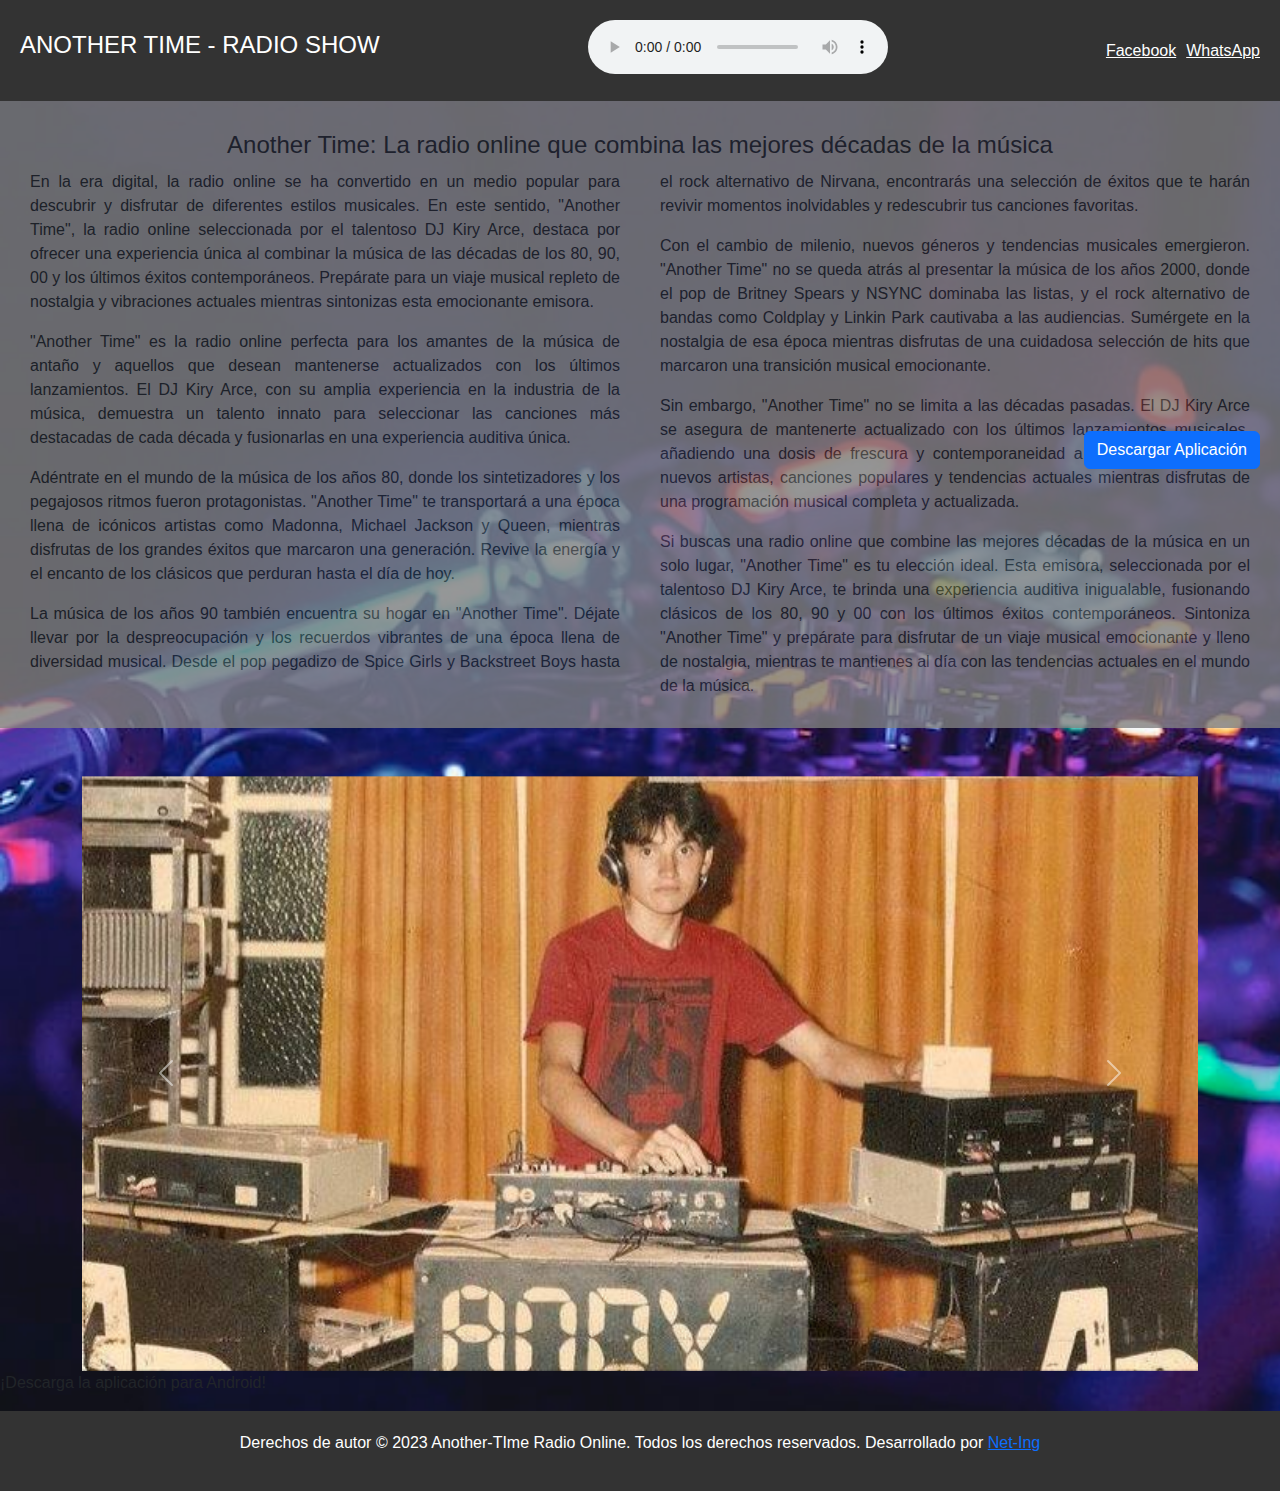
==== open.html @ 79203ff1 "primer commit another" ====
<!DOCTYPE html>
<html>

<head>
    <meta charset="UTF-8">
    <meta name="viewport" content="width=device-width, initial-scale=1">
    <title>RADIO ON-LINE / ANOTHER TIME </title>
    <link href="https://cdn.jsdelivr.net/npm/bootstrap@5.3.0/dist/css/bootstrap.min.css" rel="stylesheet">
    <link rel="stylesheet" href="https://cdnjs.cloudflare.com/ajax/libs/font-awesome/5.15.3/css/all.min.css"
        integrity="sha384-ez7v/ksdheuhSSU6VeJGJlHT5s2+S2OVHkv/Zz3/dD9yQrqoh+V+3J+UnRuYPWpP" crossorigin="anonymous">
    <link rel="stylesheet" href="styles.css"> <!-- Archivo CSS para el estilo -->
</head>

<body>

    <header>
        <!-- Aquí puedes colocar el logotipo de la emisora y otros elementos del encabezado -->
        <h1>ANOTHER TIME - RADIO SHOW</h1>
        <div id="audio-container">
            <audio id="audio-player" controls>
              <source src="https://cp9.serverse.com/proxy/another/stream" type="audio/mpeg">
              Tu navegador no soporta el elemento de audio.
            </audio>
          </div>

        <div class="redes-sociales">
            <a href="https://www.facebook.com/radioanothertime.kiry" target="_blank">Facebook</a>
            <a href="https://wa.me/+5493704349892" target="_blank">WhatsApp</a>
          </div>
    </header>

    <section id="reseña">
        <div style="display: flex; justify-content: center;">
            <div style="text-align: center;">
                <h1>Another Time: La radio online que combina las mejores décadas de la música</h1>
            </div>
        </div>
        <div style="display: flex; justify-content: center;">
            <div style="column-count: 2; column-gap: 40px; text-align: justify;">

                <p>En la era digital, la radio online se ha convertido en un medio popular para descubrir y disfrutar de
                    diferentes estilos musicales. En este sentido, "Another Time", la radio online seleccionada por el
                    talentoso DJ Kiry Arce, destaca por ofrecer una experiencia única al combinar la música de las
                    décadas de los 80, 90, 00 y los últimos éxitos contemporáneos. Prepárate para un viaje musical
                    repleto de nostalgia y vibraciones actuales mientras sintonizas esta emocionante emisora.</p>

                <p>"Another Time" es la radio online perfecta para los amantes de la música de antaño y aquellos que
                    desean mantenerse actualizados con los últimos lanzamientos. El DJ Kiry Arce, con su amplia
                    experiencia en la industria de la música, demuestra un talento innato para seleccionar las canciones
                    más destacadas de cada década y fusionarlas en una experiencia auditiva única.</p>

                <p>Adéntrate en el mundo de la música de los años 80, donde los sintetizadores y los pegajosos ritmos
                    fueron protagonistas. "Another Time" te transportará a una época llena de icónicos artistas como
                    Madonna, Michael Jackson y Queen, mientras disfrutas de los grandes éxitos que marcaron una
                    generación. Revive la energía y el encanto de los clásicos que perduran hasta el día de hoy.</p>

                <p>La música de los años 90 también encuentra su hogar en "Another Time". Déjate llevar por la
                    despreocupación y los recuerdos vibrantes de una época llena de diversidad musical. Desde el pop
                    pegadizo de Spice Girls y Backstreet Boys hasta el rock alternativo de Nirvana, encontrarás una
                    selección de éxitos que te harán revivir momentos inolvidables y redescubrir tus canciones
                    favoritas.</p>

                <p>Con el cambio de milenio, nuevos géneros y tendencias musicales emergieron. "Another Time" no se
                    queda atrás al presentar la música de los años 2000, donde el pop de Britney Spears y NSYNC dominaba
                    las listas, y el rock alternativo de bandas como Coldplay y Linkin Park cautivaba a las audiencias.
                    Sumérgete en la nostalgia de esa época mientras disfrutas de una cuidadosa selección de hits que
                    marcaron una transición musical emocionante.</p>

                <p>Sin embargo, "Another Time" no se limita a las décadas pasadas. El DJ Kiry Arce se asegura de
                    mantenerte actualizado con los últimos lanzamientos musicales, añadiendo una dosis de frescura y
                    contemporaneidad a la emisora. Descubre nuevos artistas, canciones populares y tendencias actuales
                    mientras disfrutas de una programación musical completa y actualizada.</p>

                <p>Si buscas una radio online que combine las mejores décadas de la música en un solo lugar, "Another
                    Time" es tu elección ideal. Esta emisora, seleccionada por el talentoso DJ Kiry Arce, te brinda una
                    experiencia auditiva inigualable, fusionando clásicos de los 80, 90 y 00 con los últimos éxitos
                    contemporáneos. Sintoniza "Another Time" y prepárate para disfrutar de un viaje musical emocionante
                    y lleno de nostalgia, mientras te mantienes al día con las tendencias actuales en el mundo de la
                    música.</p>
            </div>
        </div>

    </section>

    <section>
        <div class="container mt-5">
            <div id="miCarrusel" class="carousel slide" data-bs-ride="carousel">
              <div class="carousel-inner">
                <div class="carousel-item active">
                  <img src="img/kiry0.jpg" class="d-block w-100" alt="Imagen 1">
                </div>
                <div class="carousel-item">
                  <img src="img/kiry1.jpg" class="d-block w-100" alt="Imagen 2">
                </div>
                <div class="carousel-item">
                  <img src="img/kiry2.jpg" class="d-block w-100" alt="Imagen 3">
                </div>
                <div class="carousel-item">
                    <img src="img/kiry3.jpg" class="d-block w-100" alt="Imagen 3">
                  </div>
              </div>
              <button class="carousel-control-prev" type="button" data-bs-target="#miCarrusel" data-bs-slide="prev">
                <span class="carousel-control-prev-icon" aria-hidden="true"></span>
                <span class="visually-hidden">Anterior</span>
              </button>
              <button class="carousel-control-next" type="button" data-bs-target="#miCarrusel" data-bs-slide="next">
                <span class="carousel-control-next-icon" aria-hidden="true"></span>
                <span class="visually-hidden">Siguiente</span>
              </button>
            </div>
          </div>
    </section>

    <p>¡Descarga la aplicación para Android!</p>

    <a href="apk/Anothertime Radio station.apk" download="mi_aplicacion.apk" class="boton-flotante btn btn-primary">Descargar Aplicación</a>

    <footer>
        <!-- Aquí puedes colocar información adicional o enlaces a otras páginas relacionadas -->
        <p>Derechos de autor © 2023 Another-TIme Radio Online. Todos los derechos reservados. Desarrollado por <a
                href="www.net-ing.com.ar">Net-Ing</a></p>
        <div class="redes-sociales">
            <a href="https://www.facebook.com/radioanothertime.kiry" target="_blank"><i class="fab fa-facebook-f"></i></a>
            <a href="https://twitter.com/tu_cuenta_de_twitter" target="_blank"><i class="fab fa-twitter"></i></a>
            <a href="https://instagram.com/tu_cuenta_de_instagram" target="_blank"><i class="fab fa-instagram"></i></a>
        </div>
    </footer>
    <script src="scripts.js"></script>
    <script src="https://cdn.jsdelivr.net/npm/bootstrap@5.3.0/dist/js/bootstrap.bundle.min.js"></script>
    <!-- Archivo JavaScript para funcionalidad adicional -->
</body>

</html>
---- styles.css ----
/* Estilos para el encabezado */
header {
    text-align: center;
    background-color: #333;
    color: #fff;
    padding: 20px;
    display: flex;
    justify-content: space-between;
    align-items: center;
}

/* Estilos para los enlaces de redes sociales */
.redes-sociales {
    display: flex;
  }

  .redes-sociales a {
    color: white;
    margin-left: 10px;
  }

  /* Alinear los enlaces a la derecha */
  .redes-sociales {
    margin-left: auto;
  }
  #audio-container {
    text-align: center; /* Centrar el contenido horizontalmente */
    flex-grow: 1; /* Hacer que el contenedor ocupe el espacio restante */
  }

h1 {
    font-size: 24px;
    margin-bottom: 10px;
}
body{
    background-image: url(img/fondo.jpg);
    background-repeat: no-repeat;
    background-size: cover;
    font-family: Arial, sans-serif;
    margin: 0;
    padding: 0;
}
/* Estilos para la sección de reseña */
#reseña {
    text-align: center;
    padding: 30px;
    font-family:'Lucida Sans', 'Lucida Sans Regular', 'Lucida Grande', 'Lucida Sans Unicode', Geneva, Verdana, sans-serif;
    background-color: grey;
    opacity: 80%;

}


/* Estilos para la sección de videos */
#videos {
    text-align: center;
}

#videos h2 {
    color: #000000;
    font-size: 24px;
}

#videos .video-wrapper {
    display: flex;
    flex-wrap: nowrap;
    justify-content: center;
    flex-direction: row;
    align-self: baseline;
    align-items: center;
}

#videos .video-wrapper iframe {
    margin: 10px;
}

/* Estilos para el pie de página */
footer {
    text-align: center;
    background-color: #333;
    color: #fff;
    padding: 20px;
}

.redes-sociales{
    display: flex;
    flex-wrap: nowrap;
    justify-content: center;
    flex-direction: row;
}

.boton-flotante {
    position: fixed;
    top: 50%;
    transform: translateY(-50%);
    right: 20px;
    z-index: 1000;
  }
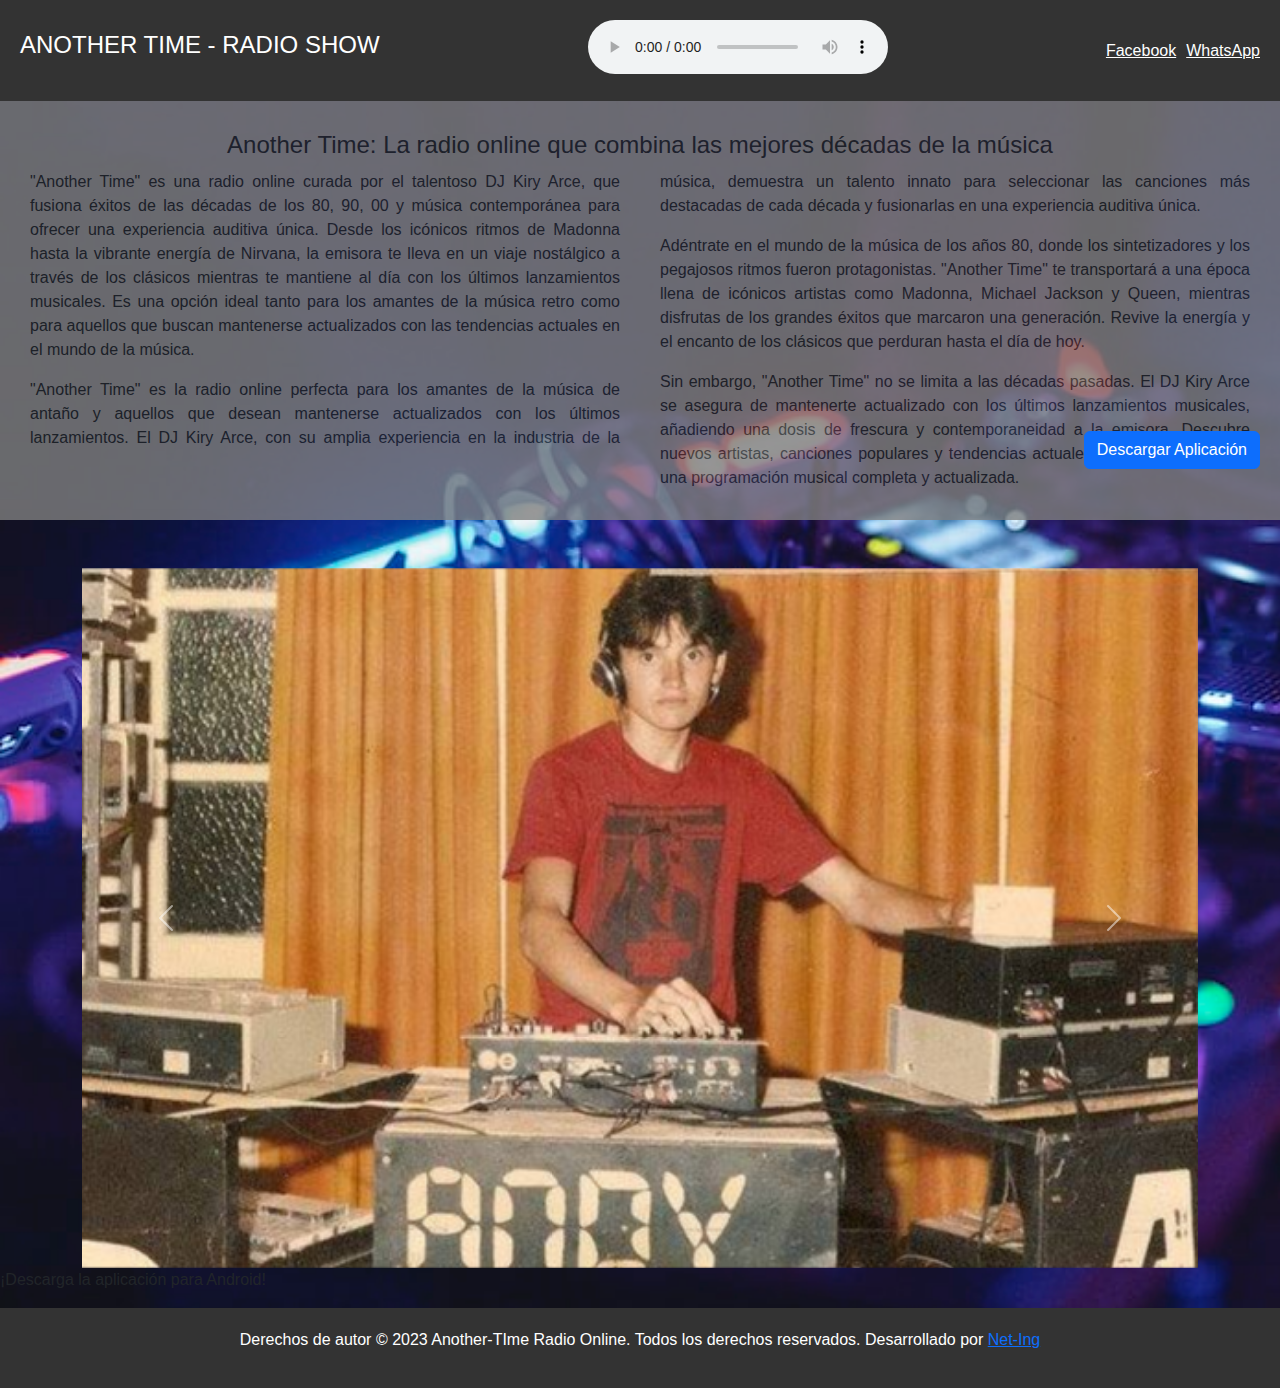
==== commit 55752071: "nuevas modificaciones responsivas" ====
--- a/open.html
+++ b/open.html
@@ -38,11 +38,12 @@
         <div style="display: flex; justify-content: center;">
             <div style="column-count: 2; column-gap: 40px; text-align: justify;">
 
-                <p>En la era digital, la radio online se ha convertido en un medio popular para descubrir y disfrutar de
-                    diferentes estilos musicales. En este sentido, "Another Time", la radio online seleccionada por el
-                    talentoso DJ Kiry Arce, destaca por ofrecer una experiencia única al combinar la música de las
-                    décadas de los 80, 90, 00 y los últimos éxitos contemporáneos. Prepárate para un viaje musical
-                    repleto de nostalgia y vibraciones actuales mientras sintonizas esta emocionante emisora.</p>
+                <p>"Another Time" es una radio online curada por el talentoso DJ Kiry Arce, que fusiona éxitos de las 
+                  décadas de los 80, 90, 00 y música contemporánea para ofrecer una experiencia auditiva única. Desde 
+                  los icónicos ritmos de Madonna hasta la vibrante energía de Nirvana, la emisora te lleva en un viaje 
+                  nostálgico a través de los clásicos mientras te mantiene al día con los últimos lanzamientos musicales. 
+                  Es una opción ideal tanto para los amantes de la música retro como para aquellos que buscan mantenerse 
+                  actualizados con las tendencias actuales en el mundo de la música.</p>
 
                 <p>"Another Time" es la radio online perfecta para los amantes de la música de antaño y aquellos que
                     desean mantenerse actualizados con los últimos lanzamientos. El DJ Kiry Arce, con su amplia
@@ -54,29 +55,12 @@
                     Madonna, Michael Jackson y Queen, mientras disfrutas de los grandes éxitos que marcaron una
                     generación. Revive la energía y el encanto de los clásicos que perduran hasta el día de hoy.</p>
 
-                <p>La música de los años 90 también encuentra su hogar en "Another Time". Déjate llevar por la
-                    despreocupación y los recuerdos vibrantes de una época llena de diversidad musical. Desde el pop
-                    pegadizo de Spice Girls y Backstreet Boys hasta el rock alternativo de Nirvana, encontrarás una
-                    selección de éxitos que te harán revivir momentos inolvidables y redescubrir tus canciones
-                    favoritas.</p>
-
-                <p>Con el cambio de milenio, nuevos géneros y tendencias musicales emergieron. "Another Time" no se
-                    queda atrás al presentar la música de los años 2000, donde el pop de Britney Spears y NSYNC dominaba
-                    las listas, y el rock alternativo de bandas como Coldplay y Linkin Park cautivaba a las audiencias.
-                    Sumérgete en la nostalgia de esa época mientras disfrutas de una cuidadosa selección de hits que
-                    marcaron una transición musical emocionante.</p>
-
                 <p>Sin embargo, "Another Time" no se limita a las décadas pasadas. El DJ Kiry Arce se asegura de
                     mantenerte actualizado con los últimos lanzamientos musicales, añadiendo una dosis de frescura y
                     contemporaneidad a la emisora. Descubre nuevos artistas, canciones populares y tendencias actuales
                     mientras disfrutas de una programación musical completa y actualizada.</p>
 
-                <p>Si buscas una radio online que combine las mejores décadas de la música en un solo lugar, "Another
-                    Time" es tu elección ideal. Esta emisora, seleccionada por el talentoso DJ Kiry Arce, te brinda una
-                    experiencia auditiva inigualable, fusionando clásicos de los 80, 90 y 00 con los últimos éxitos
-                    contemporáneos. Sintoniza "Another Time" y prepárate para disfrutar de un viaje musical emocionante
-                    y lleno de nostalgia, mientras te mantienes al día con las tendencias actuales en el mundo de la
-                    música.</p>
+                
             </div>
         </div>
 
--- a/styles.css
+++ b/styles.css
@@ -95,4 +95,42 @@
     transform: translateY(-50%);
     right: 20px;
     z-index: 1000;
-  }+  }
+
+  .carousel-item img {
+    height: 700px; /* Ajusta esta altura según tus necesidades */
+    object-fit: cover; /* Esto garantiza que las imágenes se recorten correctamente */
+}
+
+/* Estilos para dispositivos móviles */
+@media only screen and (max-width: 768px) {
+    /* Estilos para el encabezado */
+    header {
+        text-align: center;
+    }
+
+    /* Estilos para la sección de reseña */
+    #reseña {
+        text-align: center;
+    }
+
+    #reseña > div {
+        column-count: 1; /* Cambia a una sola columna */
+        column-gap: 0; /* Elimina el espacio entre columnas */
+    }
+
+    /* Estilos para el carrusel */
+    #miCarrusel {
+        max-width: 100%; /* Ajusta el ancho máximo del carrusel */
+    }
+
+    #miCarrusel img {
+        width: 100%; /* Ajusta el ancho de las imágenes del carrusel */
+    }
+
+    /* Estilos para el botón de descarga de la aplicación */
+    .boton-flotante {
+        display: block;
+        margin: 20px auto;
+    }
+}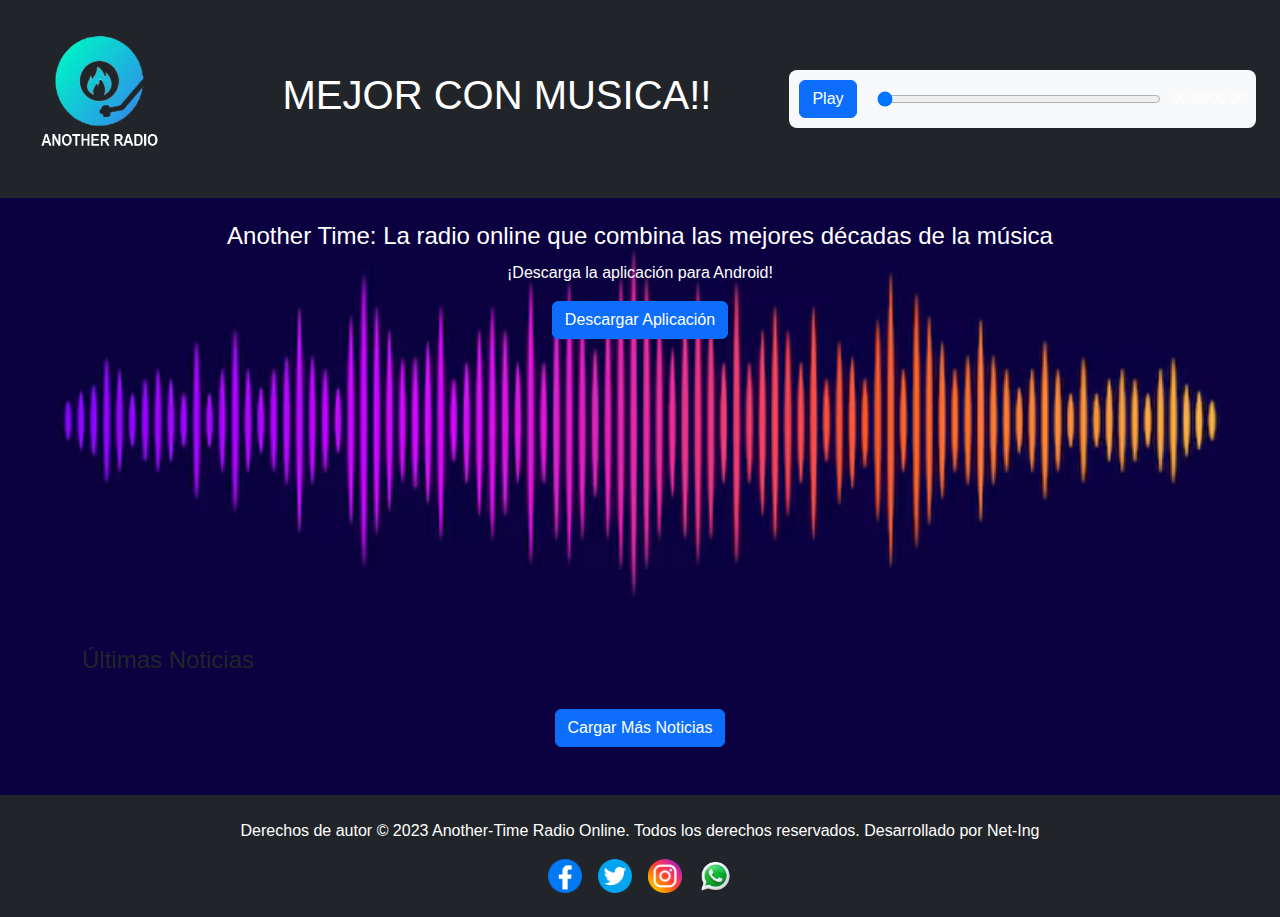
==== commit 468492fd: "restyle" ====
--- a/open.html
+++ b/open.html
@@ -1,117 +1,69 @@
 <!DOCTYPE html>
-<html>
+<html lang="es">
 
 <head>
-    <meta charset="UTF-8">
-    <meta name="viewport" content="width=device-width, initial-scale=1">
-    <title>RADIO ON-LINE / ANOTHER TIME </title>
-    <link href="https://cdn.jsdelivr.net/npm/bootstrap@5.3.0/dist/css/bootstrap.min.css" rel="stylesheet">
-    <link rel="stylesheet" href="https://cdnjs.cloudflare.com/ajax/libs/font-awesome/5.15.3/css/all.min.css"
-        integrity="sha384-ez7v/ksdheuhSSU6VeJGJlHT5s2+S2OVHkv/Zz3/dD9yQrqoh+V+3J+UnRuYPWpP" crossorigin="anonymous">
-    <link rel="stylesheet" href="styles.css"> <!-- Archivo CSS para el estilo -->
+  <meta charset="UTF-8">
+  <meta name="viewport" content="width=device-width, initial-scale=1">
+  <title>RADIO ON-LINE / ANOTHER TIME</title>
+  <link rel="icon" type="image/x-icon" href="/img/favicom.png"> <!-- Agregar favicon -->
+  <link href="https://cdn.jsdelivr.net/npm/bootstrap@5.3.0/dist/css/bootstrap.min.css" rel="stylesheet">
+  <link rel="stylesheet" href="https://cdnjs.cloudflare.com/ajax/libs/font-awesome/5.15.3/css/all.min.css"
+      integrity="sha384-ez7v/ksdheuhSSU6VeJGJlHT5s2+S2OVHkv/Zz3/dD9yQrqoh+V+3J+UnRuYPWpP" crossorigin="anonymous">
+  <link rel="stylesheet" href="styles.css"> <!-- Archivo CSS para el estilo -->
 </head>
 
 <body>
 
-    <header>
-        <!-- Aquí puedes colocar el logotipo de la emisora y otros elementos del encabezado -->
-        <h1>ANOTHER TIME - RADIO SHOW</h1>
-        <div id="audio-container">
-            <audio id="audio-player" controls>
-              <source src="https://cp9.serverse.com/proxy/another/stream" type="audio/mpeg">
-              Tu navegador no soporta el elemento de audio.
-            </audio>
-          </div>
+  <header class="text-center bg-dark text-white p-4 d-flex justify-content-between align-items-center">
+    <img src="img/LOGO.png" alt="Logo de Another Time" class="logo">
+    <h1 class="flex-grow-1">MEJOR CON MUSICA!!</h1>
+    <div id="audio-container" class="flex-grow-1 text-center">
+        <div class="audio-player">
+            <button id="playButton" class="btn btn-primary play-button">Play</button>
+            <input type="range" id="progressBar" class="progress-bar" value="0" max="100">
+            <span id="currentTime">00:00</span> / <span id="duration">00:00</span>
+        </div>
+        <audio id="audio" src="https://cp9.serverse.com/proxy/another/stream"></audio>
+    </div>
+</header>
 
-        <div class="redes-sociales">
-            <a href="https://www.facebook.com/radioanothertime.kiry" target="_blank">Facebook</a>
-            <a href="https://wa.me/+5493704349892" target="_blank">WhatsApp</a>
-          </div>
-    </header>
-
-    <section id="reseña">
-        <div style="display: flex; justify-content: center;">
-            <div style="text-align: center;">
-                <h1>Another Time: La radio online que combina las mejores décadas de la música</h1>
-            </div>
-        </div>
-        <div style="display: flex; justify-content: center;">
-            <div style="column-count: 2; column-gap: 40px; text-align: justify;">
-
-                <p>"Another Time" es una radio online curada por el talentoso DJ Kiry Arce, que fusiona éxitos de las 
-                  décadas de los 80, 90, 00 y música contemporánea para ofrecer una experiencia auditiva única. Desde 
-                  los icónicos ritmos de Madonna hasta la vibrante energía de Nirvana, la emisora te lleva en un viaje 
-                  nostálgico a través de los clásicos mientras te mantiene al día con los últimos lanzamientos musicales. 
-                  Es una opción ideal tanto para los amantes de la música retro como para aquellos que buscan mantenerse 
-                  actualizados con las tendencias actuales en el mundo de la música.</p>
-
-                <p>"Another Time" es la radio online perfecta para los amantes de la música de antaño y aquellos que
-                    desean mantenerse actualizados con los últimos lanzamientos. El DJ Kiry Arce, con su amplia
-                    experiencia en la industria de la música, demuestra un talento innato para seleccionar las canciones
-                    más destacadas de cada década y fusionarlas en una experiencia auditiva única.</p>
-
-                <p>Adéntrate en el mundo de la música de los años 80, donde los sintetizadores y los pegajosos ritmos
-                    fueron protagonistas. "Another Time" te transportará a una época llena de icónicos artistas como
-                    Madonna, Michael Jackson y Queen, mientras disfrutas de los grandes éxitos que marcaron una
-                    generación. Revive la energía y el encanto de los clásicos que perduran hasta el día de hoy.</p>
-
-                <p>Sin embargo, "Another Time" no se limita a las décadas pasadas. El DJ Kiry Arce se asegura de
-                    mantenerte actualizado con los últimos lanzamientos musicales, añadiendo una dosis de frescura y
-                    contemporaneidad a la emisora. Descubre nuevos artistas, canciones populares y tendencias actuales
-                    mientras disfrutas de una programación musical completa y actualizada.</p>
-
-                
-            </div>
-        </div>
-
+    <section id="reseña" class="text-center my-4">
+        <h2>Another Time: La radio online que combina las mejores décadas de la música</h2>
+        <p>¡Descarga la aplicación para Android!</p>
+        <a href="apk/Anothertime Radio station.apk" download="mi_aplicacion.apk" class="btn btn-primary">Descargar Aplicación</a>
     </section>
 
-    <section>
-        <div class="container mt-5">
-            <div id="miCarrusel" class="carousel slide" data-bs-ride="carousel">
-              <div class="carousel-inner">
-                <div class="carousel-item active">
-                  <img src="img/kiry0.jpg" class="d-block w-100" alt="Imagen 1">
-                </div>
-                <div class="carousel-item">
-                  <img src="img/kiry1.jpg" class="d-block w-100" alt="Imagen 2">
-                </div>
-                <div class="carousel-item">
-                  <img src="img/kiry2.jpg" class="d-block w-100" alt="Imagen 3">
-                </div>
-                <div class="carousel-item">
-                    <img src="img/kiry3.jpg" class="d-block w-100" alt="Imagen 3">
-                  </div>
-              </div>
-              <button class="carousel-control-prev" type="button" data-bs-target="#miCarrusel" data-bs-slide="prev">
-                <span class="carousel-control-prev-icon" aria-hidden="true"></span>
-                <span class="visually-hidden">Anterior</span>
-              </button>
-              <button class="carousel-control-next" type="button" data-bs-target="#miCarrusel" data-bs-slide="next">
-                <span class="carousel-control-next-icon" aria-hidden="true"></span>
-                <span class="visually-hidden">Siguiente</span>
-              </button>
-            </div>
-          </div>
+    <section id="news-section" class="container my-4">
+        <h2>Últimas Noticias</h2>
+        <div id="news-cards" class="row"></div>
+        <div class="text-center">
+            <button id="loadMore" class="btn btn-primary my-4">Cargar Más Noticias</button>
+        </div>
     </section>
 
-    <p>¡Descarga la aplicación para Android!</p>
+    <footer class="text-center bg-dark text-white p-4">
+      <p>Derechos de autor © 2023 Another-Time Radio Online. Todos los derechos reservados. Desarrollado por <a href="http://www.net-ing.com.ar" class="text-white">Net-Ing</a></p>
+      <div class="redes-sociales">
+          <a href="https://www.facebook.com/radioanothertime.kiry" target="_blank" class="text-white mx-2">
+              <img src="img/facebook.png" alt="Facebook" class="social-icon">
+          </a>
+          <a href="https://twitter.com/tu_cuenta_de_twitter" target="_blank" class="text-white mx-2">
+              <img src="img/twitter.png" alt="Twitter" class="social-icon">
+          </a>
+          <a href="https://instagram.com/tu_cuenta_de_instagram" target="_blank" class="text-white mx-2">
+              <img src="img/insta.png" alt="Instagram" class="social-icon">
+          </a>
+          <a href="https://wa.me/+5493704349892" target="_blank" class="text-white mx-2">
+            <img src="img/whatts.png" alt="WhatsApp" class="social-icon">
+        </a>
+      </div>
+  </footer>
+  
+  
 
-    <a href="apk/Anothertime Radio station.apk" download="mi_aplicacion.apk" class="boton-flotante btn btn-primary">Descargar Aplicación</a>
+    <script src="https://cdn.jsdelivr.net/npm/bootstrap@5.3.0/dist/js/bootstrap.bundle.min.js"></script>
+    <script src="js/scripts.js"></script> <!-- Archivo JavaScript para funcionalidad adicional -->
+    <script src="js/api.js"></script>
+  </body>
 
-    <footer>
-        <!-- Aquí puedes colocar información adicional o enlaces a otras páginas relacionadas -->
-        <p>Derechos de autor © 2023 Another-TIme Radio Online. Todos los derechos reservados. Desarrollado por <a
-                href="www.net-ing.com.ar">Net-Ing</a></p>
-        <div class="redes-sociales">
-            <a href="https://www.facebook.com/radioanothertime.kiry" target="_blank"><i class="fab fa-facebook-f"></i></a>
-            <a href="https://twitter.com/tu_cuenta_de_twitter" target="_blank"><i class="fab fa-twitter"></i></a>
-            <a href="https://instagram.com/tu_cuenta_de_instagram" target="_blank"><i class="fab fa-instagram"></i></a>
-        </div>
-    </footer>
-    <script src="scripts.js"></script>
-    <script src="https://cdn.jsdelivr.net/npm/bootstrap@5.3.0/dist/js/bootstrap.bundle.min.js"></script>
-    <!-- Archivo JavaScript para funcionalidad adicional -->
-</body>
-
-</html>+</html>
--- a/styles.css
+++ b/styles.css
@@ -1,136 +1,152 @@
 /* Estilos para el encabezado */
 header {
-    text-align: center;
     background-color: #333;
-    color: #fff;
+    color: #424040;
     padding: 20px;
     display: flex;
     justify-content: space-between;
     align-items: center;
+    flex-wrap: wrap;
 }
 
+/* Estilos para el logo en el encabezado */
+.logo {
+    max-height: 150px; /* Ajusta la altura máxima del logo */
+    margin-right: 30px; /* Espacio entre el logo y el título */
+}
 /* Estilos para los enlaces de redes sociales */
 .redes-sociales {
     display: flex;
-  }
+    align-items: center;
+}
 
-  .redes-sociales a {
+.redes-sociales a {
     color: white;
     margin-left: 10px;
-  }
+}
 
-  /* Alinear los enlaces a la derecha */
-  .redes-sociales {
-    margin-left: auto;
-  }
-  #audio-container {
-    text-align: center; /* Centrar el contenido horizontalmente */
-    flex-grow: 1; /* Hacer que el contenedor ocupe el espacio restante */
-  }
+/* Estilos para el contenedor de audio */
+#audio-container {
+    flex-grow: 1;
+    text-align: center;
+}
 
-h1 {
-    font-size: 24px;
-    margin-bottom: 10px;
+.audio-player {
+    display: flex;
+    align-items: center;
+    justify-content: center;
+    background-color: #f8f9fa;
+    border-radius: 8px;
+    padding: 10px;
+    margin: 20px 0;
 }
-body{
-    background-image: url(img/fondo.jpg);
-    background-repeat: no-repeat;
-    background-size: cover;
+
+.play-button {
+    margin-right: 10px;
+}
+
+.progress-bar {
+    flex-grow: 1;
+    margin: 0 10px;
+    cursor: pointer;
+}
+
+#currentTime, #duration {
+    font-size: 14px;
+}
+
+/* Estilos generales */
+body {
+    background-color: #0B0140;
     font-family: Arial, sans-serif;
     margin: 0;
     padding: 0;
 }
-/* Estilos para la sección de reseña */
-#reseña {
-    text-align: center;
-    padding: 30px;
-    font-family:'Lucida Sans', 'Lucida Sans Regular', 'Lucida Grande', 'Lucida Sans Unicode', Geneva, Verdana, sans-serif;
-    background-color: grey;
-    opacity: 80%;
 
+h2 {
+    font-size: 24px;
+    margin-bottom: 10px;
 }
 
-
-/* Estilos para la sección de videos */
-#videos {
+section#reseña {
+    position: relative;
+    background: url('img/onda.png') no-repeat center center;
+    background-size: cover;
+    height: 400px;
+    max-height: 400px;
     text-align: center;
+    color: white;
 }
 
-#videos h2 {
-    color: #000000;
-    font-size: 24px;
-}
-
-#videos .video-wrapper {
+section #reseña .overlay {
+    position: absolute;
+    top: 0;
+    left: 0;
+    width: 100%;
+    height: 100%;
+    background: rgba(0, 0, 0, 0.5); /* Fondo oscuro semi-transparente */
     display: flex;
-    flex-wrap: nowrap;
+    flex-direction: column;
     justify-content: center;
-    flex-direction: row;
-    align-self: baseline;
     align-items: center;
-}
-
-#videos .video-wrapper iframe {
-    margin: 10px;
 }
 
 /* Estilos para el pie de página */
 footer {
-    text-align: center;
     background-color: #333;
     color: #fff;
     padding: 20px;
+    margin-top: 20px;
 }
 
-.redes-sociales{
-    display: flex;
-    flex-wrap: nowrap;
-    justify-content: center;
-    flex-direction: row;
+footer a {
+    text-decoration: none; /* Elimina el subrayado de los enlaces */
 }
 
-.boton-flotante {
-    position: fixed;
-    top: 50%;
-    transform: translateY(-50%);
-    right: 20px;
-    z-index: 1000;
-  }
+footer .redes-sociales {
+    display: flex;
+    justify-content: center;
+    margin-top: 10px;
+}
 
-  .carousel-item img {
-    height: 700px; /* Ajusta esta altura según tus necesidades */
-    object-fit: cover; /* Esto garantiza que las imágenes se recorten correctamente */
+footer .redes-sociales a {
+    margin: 0 10px; /* Espacio entre los íconos */
+}
+
+footer .social-icon {
+    width: 34px; /* Ajusta el tamaño del ícono */
+    height: 34px; /* Ajusta el tamaño del ícono */
+    transition: opacity 0.3s; /* Transición para el hover */
+}
+
+footer .social-icon:hover {
+    opacity: 0.8; /* Efecto de opacidad al pasar el mouse */
+}
+
+
+
+/* Estilos para las tarjetas de noticias */
+.card {
+    box-shadow: 0 4px 8px rgba(0, 0, 0, 0.1);
+    transition: transform 0.3s;
+}
+
+.card:hover {
+    transform: translateY(-5px);
 }
 
 /* Estilos para dispositivos móviles */
 @media only screen and (max-width: 768px) {
-    /* Estilos para el encabezado */
     header {
-        text-align: center;
+        flex-direction: column;
     }
 
-    /* Estilos para la sección de reseña */
     #reseña {
         text-align: center;
     }
 
-    #reseña > div {
-        column-count: 1; /* Cambia a una sola columna */
-        column-gap: 0; /* Elimina el espacio entre columnas */
-    }
-
-    /* Estilos para el carrusel */
-    #miCarrusel {
-        max-width: 100%; /* Ajusta el ancho máximo del carrusel */
-    }
-
-    #miCarrusel img {
-        width: 100%; /* Ajusta el ancho de las imágenes del carrusel */
-    }
-
-    /* Estilos para el botón de descarga de la aplicación */
     .boton-flotante {
         display: block;
         margin: 20px auto;
     }
-}+}
